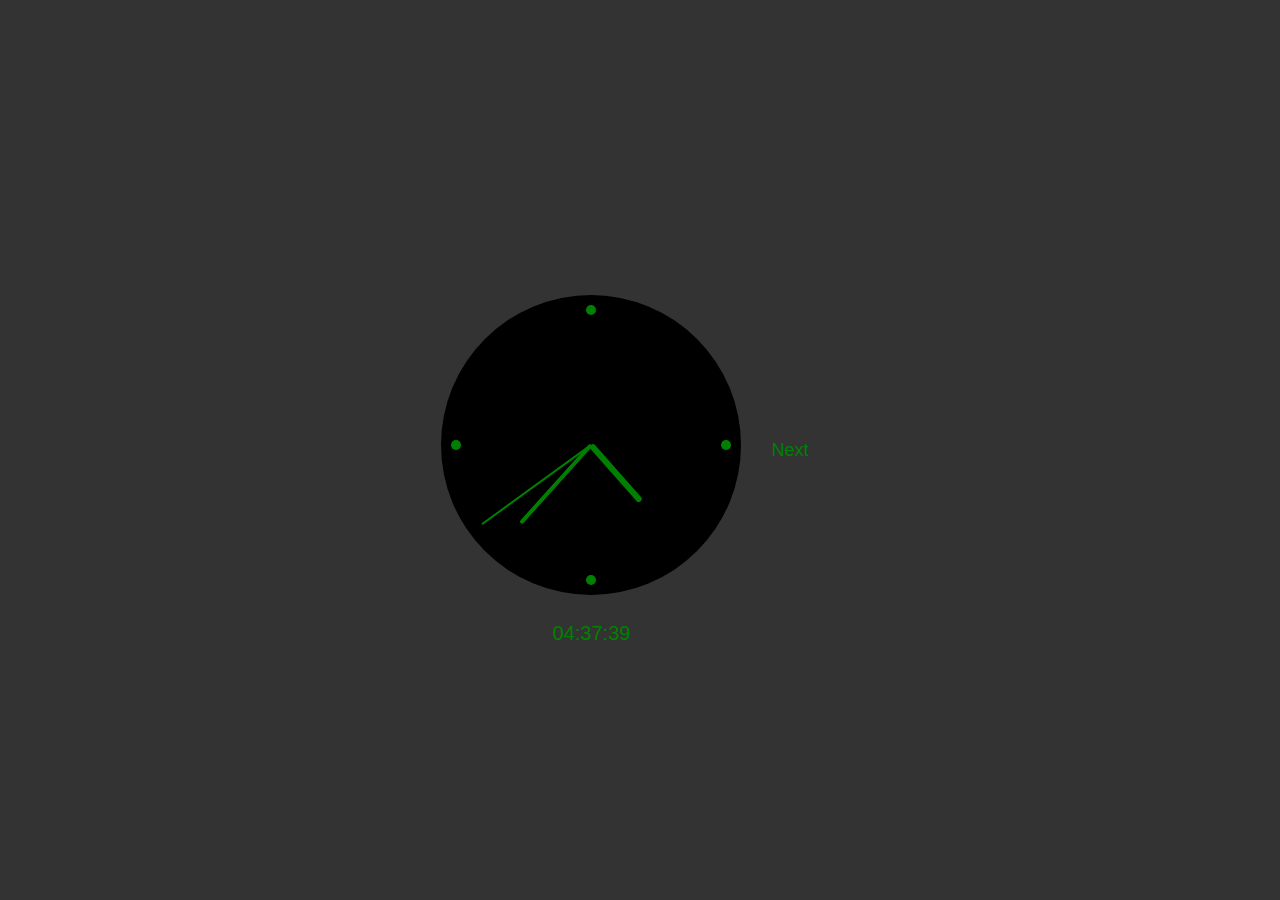
==== index.html @ 7d9c41ce "Webseite" ====
<!DOCTYPE html>
<html lang="de">
<head>
    <meta charset="UTF-8">
    <title>Radar Uhr</title>
    <link rel="stylesheet" href="styles.css">
</head>
<body>
    <div class="clock">
        <div id="dot-top" class="dot"></div>
        <div id="dot-right" class="dot"></div>
        <div id="dot-bottom" class="dot"></div>
        <div id="dot-left" class="dot"></div>
        <div class="hands">
            <div id="hour-hand" class="hand"></div>
            <div id="minute-hand" class="hand"></div>
            <div id="second-hand" class="hand"></div>
        </div>
        <div class="digital-clock" id="digital-clock"></div>
    </div>
    <button id="next-button">Next</button>
    <script src="script.js"></script>
</body>
</html>
---- styles.css ----
body, html {
    height: 100%;
    margin: 0;
    display: flex;
    justify-content: center;
    align-items: center;
    background-color: #333;
    font-family: 'Arial', sans-serif;
}

.clock {
    position: relative;
    width: 300px;
    height: 300px;
    border-radius: 50%;
    display: flex;
    justify-content: center;
    align-items: center;
    background-color: black;
    margin-bottom: 10px; /* Abstand zwischen Uhr und digitalem Display hinzufügen */
}

.dot {
    position: absolute;
    width: 10px;
    height: 10px;
    background-color: green;
    border-radius: 50%;
}

#dot-top {
    top: 10px;
    left: 50%;
    transform: translateX(-50%);
}

#dot-right {
    top: 50%;
    right: 10px;
    transform: translateY(-50%);
}

#dot-bottom {
    bottom: 10px;
    left: 50%;
    transform: translateX(-50%);
}

#dot-left {
    top: 50%;
    left: 10px;
    transform: translateY(-50%);
}

.hand {
    position: absolute;
    bottom: 50%;
    background-color: green;
    border-radius: 4px;
    transform-origin: 50% 100%;
}

#hour-hand {
    width: 6px;
    height: 25%;
    left: calc(50% - 3px);
    transition: transform 0.05s linear;
}

#minute-hand {
    width: 4px;
    height: 35%;
    left: calc(50% - 2px);
    transition: transform 0.05s linear;
}

#second-hand {
    width: 2px;
    height: 45%;
    left: calc(50% - 1px);
    transition: transform 0.05s linear;
}

.digital-clock {
    position: absolute;
    bottom: -50px;
    color: green;
    font-size: 20px;
}

#next-button {
    display: block;
    margin: 0 auto;
    padding: 10px 30px;
    font-size: 18px;
    color: green;
    background-color: #333;
    border: none;
    border-radius: 5px;
    cursor: pointer;
}
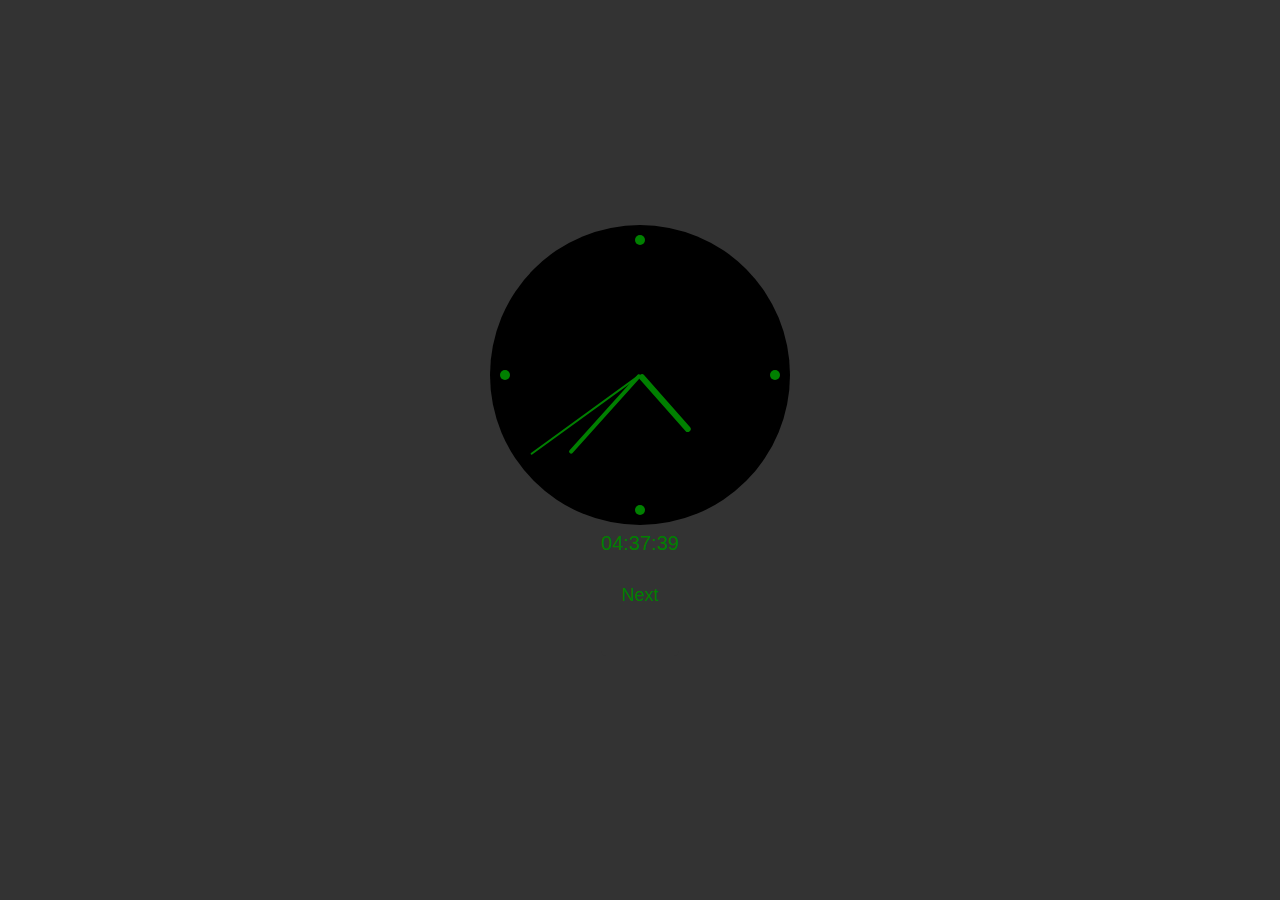
==== commit dcda3382: "div Container added and styles.css designt" ====
--- a/index.html
+++ b/index.html
@@ -6,15 +6,16 @@
     <link rel="stylesheet" href="styles.css">
 </head>
 <body>
+    <div class="container">
     <div class="clock">
         <div id="dot-top" class="dot"></div>
         <div id="dot-right" class="dot"></div>
         <div id="dot-bottom" class="dot"></div>
         <div id="dot-left" class="dot"></div>
         <div class="hands">
-            <div id="hour-hand" class="hand"></div>
-            <div id="minute-hand" class="hand"></div>
-            <div id="second-hand" class="hand"></div>
+        <div id="hour-hand" class="hand"></div>
+        <div id="minute-hand" class="hand"></div>
+        <div id="second-hand" class="hand"></div>
         </div>
         <div class="digital-clock" id="digital-clock"></div>
     </div>
--- a/styles.css
+++ b/styles.css
@@ -6,6 +6,12 @@
     align-items: center;
     background-color: #333;
     font-family: 'Arial', sans-serif;
+}
+
+.container {
+    display: flex;
+    flex-direction: column;
+    align-items: center;
 }
 
 .clock {
@@ -86,12 +92,13 @@
     bottom: -50px;
     color: green;
     font-size: 20px;
+    margin-bottom: 20px;
 }
 
 #next-button {
     display: block;
-    margin: 0 auto;
-    padding: 10px 30px;
+    padding: 50px 20px; /* Oder wie auch immer du den Button gestaltet haben möchtest */
+    margin-bottom: 20px; /* Stelle sicher, dass ein Abstand zum unteren Rand der Seite besteht */
     font-size: 18px;
     color: green;
     background-color: #333;
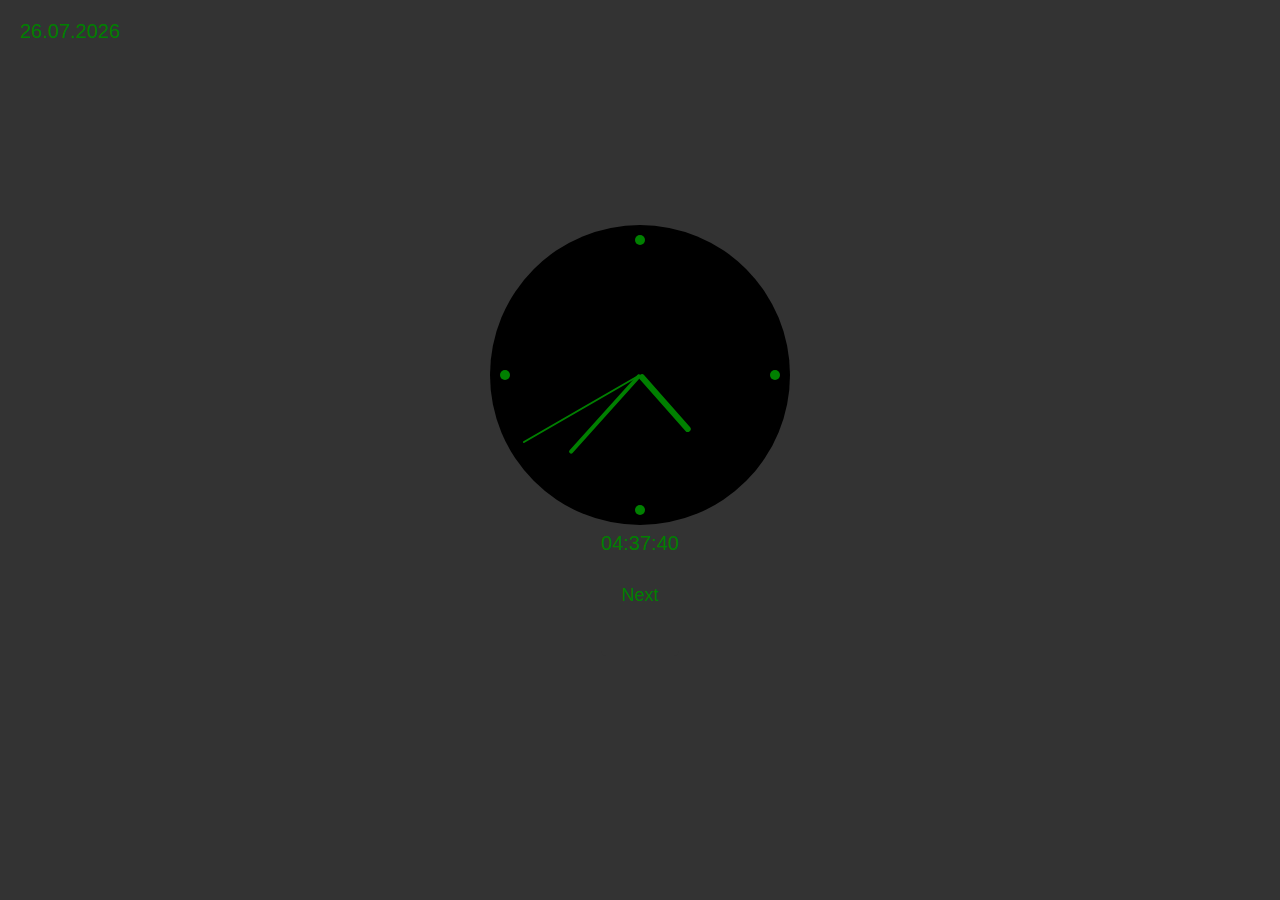
==== commit 6052f452: "added and Designt Date function" ====
--- a/index.html
+++ b/index.html
@@ -6,6 +6,7 @@
     <link rel="stylesheet" href="styles.css">
 </head>
 <body>
+    <div id="date" class="date"></div>
     <div class="container">
     <div class="clock">
         <div id="dot-top" class="dot"></div>
--- a/styles.css
+++ b/styles.css
@@ -95,6 +95,15 @@
     margin-bottom: 20px;
 }
 
+.date {
+    position: absolute;
+    top: 20px; /* Abstand von oben */
+    left: 20px; /* Abstand von links */
+    color: green; /* Textfarbe */
+    font-size: 20px; /* Schriftgröße */
+    font-family: 'Arial', sans-serif; /* Schriftart */
+}
+  
 #next-button {
     display: block;
     padding: 50px 20px; /* Oder wie auch immer du den Button gestaltet haben möchtest */
